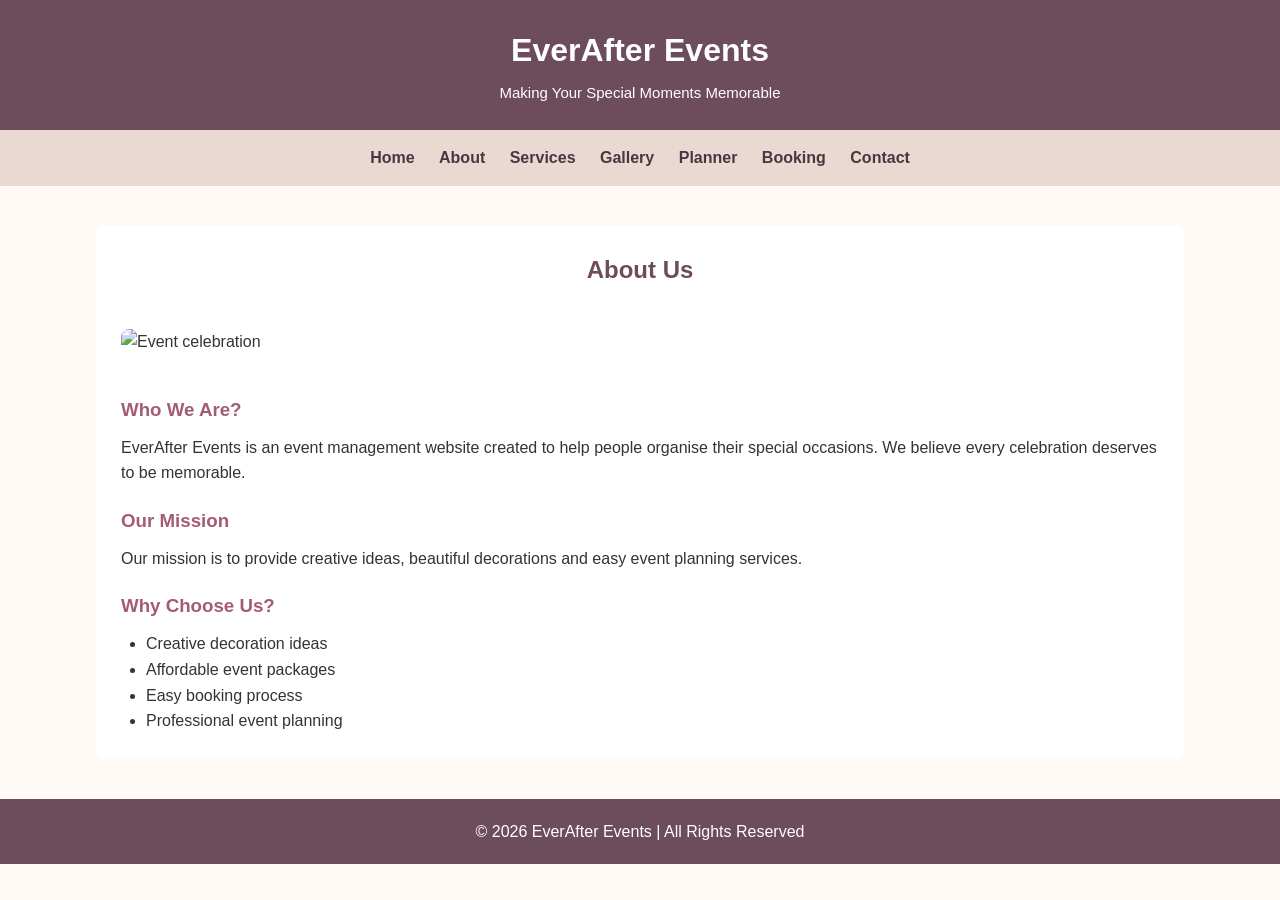
==== about.html @ 7fb7aba5 "Add files via upload" ====
<!DOCTYPE html>
<html>
<head>
    <title>About Us - EverAfter</title>
    <link rel="stylesheet" href="style.css">
</head>
<body>

<header>
    <h1>EverAfter Events</h1>
    <p>Making Your Special Moments Memorable</p>
</header>

<nav>
    <a href="index.html">Home</a>
    <a href="about.html">About</a>
    <a href="services.html">Services</a>
    <a href="gallery.html">Gallery</a>
    <a href="planner.html">Planner</a>
    <a href="booking.html">Booking</a>
    <a href="contact.html">Contact</a>
</nav>

<section class="container">
    <h2>About Us</h2>

    <img class="about-img"
         src="https://images.unsplash.com/photo-1519167758481-83f550bb49b3?w=900"
         alt="Event celebration">

    <h3>Who We Are?</h3>

    <p>
        EverAfter Events is an event management website
        created to help people organise their special occasions.
        We believe every celebration deserves to be memorable.
    </p>

    <h3>Our Mission</h3>

    <p>
        Our mission is to provide creative ideas,
        beautiful decorations and easy event planning services.
    </p>

    <h3>Why Choose Us?</h3>

    <ul>
        <li>Creative decoration ideas</li>
        <li>Affordable event packages</li>
        <li>Easy booking process</li>
        <li>Professional event planning</li>
    </ul>
</section>

<footer>
    <p>© 2026 EverAfter Events | All Rights Reserved</p>
</footer>

<script src="script.js"></script>
</body>
</html>
---- style.css ----
/* GENERAL STYLING */

* {
    margin: 0;
    padding: 0;
    box-sizing: border-box;
}

body {
    font-family: Arial, sans-serif;
    background-color: #fffaf5;
    color: #333;
    line-height: 1.6;
}

header {
    background-color: #6d4c5b;
    color: white;
    text-align: center;
    padding: 25px;
}

header h1 {
    font-size: 32px;
    margin-bottom: 5px;
}

header p {
    font-size: 15px;
}

/* NAVIGATION BAR */

nav {
    background-color: #ead9d2;
    padding: 15px;
    text-align: center;
}

nav a {
    text-decoration: none;
    color: #4b3540;
    margin: 10px;
    font-weight: bold;
}

nav a:hover {
    color: #a45c76;
}

/* HERO SECTION */

.hero {
    background-image: url("https://images.unsplash.com/photo-1519741497674-611481863552?w=1200");
    background-size: cover;
    background-position: center;
    text-align: center;
    color: white;
    padding: 130px 20px;
}

.hero h2 {
    font-size: 38px;
    margin-bottom: 15px;
}

.hero p {
    font-size: 18px;
    margin-bottom: 25px;
}

.btn {
    display: inline-block;
    background-color: #b4778d;
    color: white;
    padding: 12px 25px;
    text-decoration: none;
    border-radius: 5px;
}

.btn:hover {
    background-color: #6d4c5b;
}

/* COMMON CONTAINER */

.container {
    width: 85%;
    margin: 40px auto;
    padding: 25px;
    background-color: white;
    border-radius: 8px;
}

.container h2 {
    color: #6d4c5b;
    text-align: center;
    margin-bottom: 20px;
}

.container h3 {
    color: #a45c76;
    margin-top: 20px;
    margin-bottom: 10px;
}

.container p {
    margin-bottom: 15px;
}

/* CARDS */

.cards {
    display: flex;
    justify-content: center;
    flex-wrap: wrap;
    gap: 25px;
    margin-top: 25px;
}

.card {
    width: 280px;
    background-color: #fff5f0;
    text-align: center;
    padding: 15px;
    border-radius: 8px;
    box-shadow: 0 2px 8px #ddd;
}

.card img {
    width: 100%;
    height: 190px;
    object-fit: cover;
    border-radius: 6px;
}

.card h3 {
    color: #6d4c5b;
    margin: 12px 0;
}

.card p {
    font-size: 14px;
}

/* ABOUT PAGE */

.about-img {
    width: 100%;
    max-height: 350px;
    object-fit: cover;
    border-radius: 8px;
    margin: 20px 0;
}

.container ul {
    padding-left: 25px;
}

/* GALLERY */

.filters {
    text-align: center;
    margin: 25px 0;
}

button {
    background-color: #a45c76;
    color: white;
    border: none;
    padding: 10px 18px;
    margin: 5px;
    border-radius: 5px;
    cursor: pointer;
}

button:hover {
    background-color: #6d4c5b;
}

.gallery {
    display: flex;
    flex-wrap: wrap;
    justify-content: center;
    gap: 15px;
}

.gallery img {
    width: 30%;
    height: 220px;
    object-fit: cover;
    border-radius: 8px;
}

/* PLANNER */

label {
    display: block;
    margin-top: 15px;
    font-weight: bold;
}

input, select, textarea {
    width: 100%;
    padding: 11px;
    margin-top: 5px;
    border: 1px solid #ccc;
    border-radius: 5px;
}

#total {
    background-color: #f8e8ed;
    padding: 15px;
    margin-top: 20px;
    text-align: center;
    border-radius: 5px;
}

#guestList {
    margin-top: 20px;
    padding-left: 25px;
}

#guestList li {
    margin: 10px 0;
}

/* BOOKING AND CONTACT FORMS */

form {
    width: 80%;
    margin: 20px auto;
}

form button {
    margin-top: 20px;
}

#bookingResult,
#contactResult {
    color: green;
    text-align: center;
    font-weight: bold;
    margin-top: 15px;
}

/* CONTACT DETAILS */

.contact-info {
    background-color: #fff5f0;
    padding: 20px;
    margin: 20px 0;
    border-radius: 8px;
}

/* COUNTDOWN */

#countdown {
    background-color: #f8e8ed;
    color: #6d4c5b;
    font-size: 25px;
    font-weight: bold;
    text-align: center;
    padding: 20px;
    border-radius: 8px;
    margin-top: 15px;
}

/* FOOTER */

footer {
    background-color: #6d4c5b;
    color: white;
    text-align: center;
    padding: 20px;
    margin-top: 40px;
}

/* MOBILE RESPONSIVENESS */

@media screen and (max-width: 768px) {

    nav a {
        display: inline-block;
        margin: 7px;
    }

    .container {
        width: 95%;
    }

    .hero {
        padding: 90px 15px;
    }

    .hero h2 {
        font-size: 28px;
    }

    .cards {
        flex-direction: column;
        align-items: center;
    }

    .gallery img {
        width: 100%;
    }

    form {
        width: 100%;
    }
}
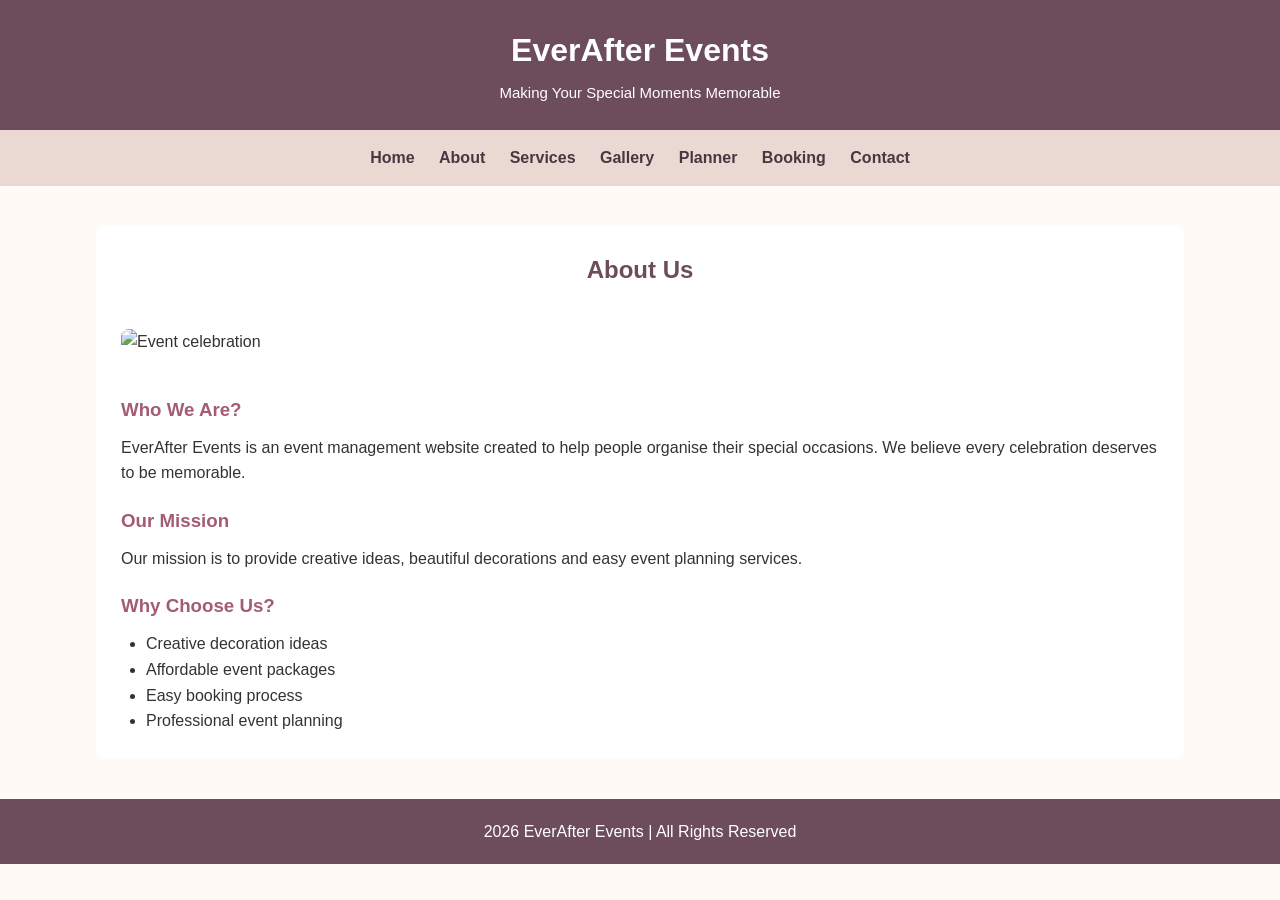
==== commit 011ae18b: "Fix image source and formatting in about.html Updated image source for the about section and fixed f" ====
--- a/about.html
+++ b/about.html
@@ -25,7 +25,7 @@
     <h2>About Us</h2>
 
     <img class="about-img"
-         src="https://images.unsplash.com/photo-1519167758481-83f550bb49b3?w=900"
+         src="about.jpeg"
          alt="Event celebration">
 
     <h3>Who We Are?</h3>
@@ -54,9 +54,9 @@
 </section>
 
 <footer>
-    <p>© 2026 EverAfter Events | All Rights Reserved</p>
+    <p> 2026 EverAfter Events | All Rights Reserved</p>
 </footer>
 
 <script src="script.js"></script>
 </body>
-</html>+</html>
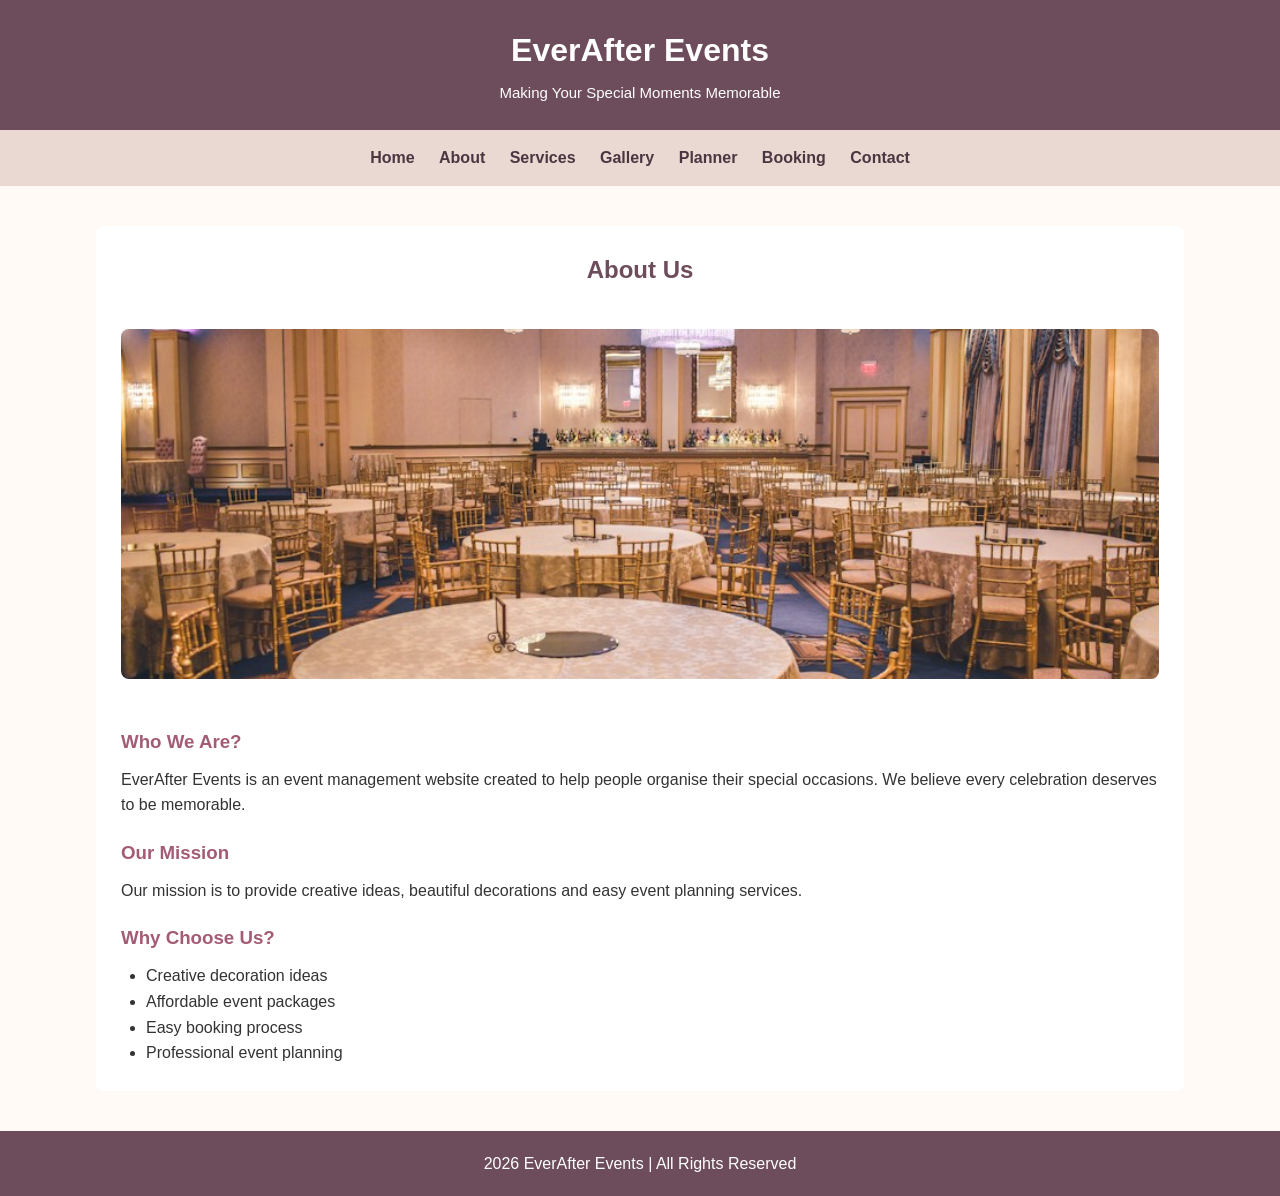
==== commit d8da1ab2: "Add files via upload" ====
--- a/about.html
+++ b/about.html
@@ -59,4 +59,4 @@
 
 <script src="script.js"></script>
 </body>
-</html>
+</html>
--- a/style.css
+++ b/style.css
@@ -1,5 +1,3 @@
-
-/* GENERAL STYLING */
 
 * {
     margin: 0;
@@ -52,7 +50,7 @@
 /* HERO SECTION */
 
 .hero {
-    background-image: url("https://images.unsplash.com/photo-1519741497674-611481863552?w=1200");
+    background-image: url('wedding.jpeg');
     background-size: cover;
     background-position: center;
     text-align: center;
